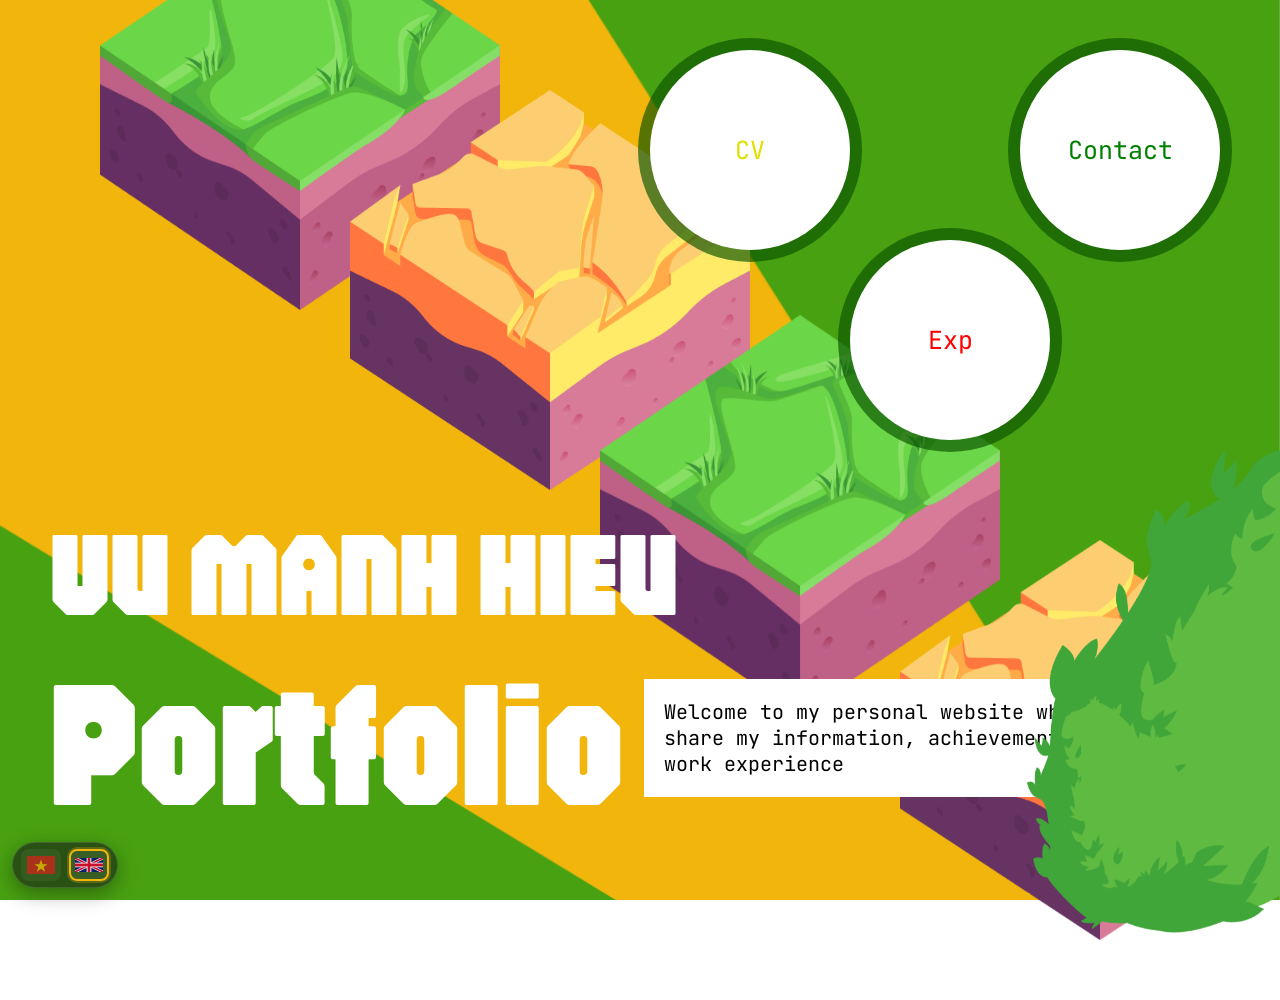
==== index.html @ 9cfd0cda "upweb lần 2" ====
<!DOCTYPE html>
<html lang="en" data-i18n-title="title.home">
    <head>
        <meta charset="UTF-8">
        <link rel="shortcut icon" href="../pics/logo@2x.png" type="image/x-icon">
        <meta name="viewport" content="width=device-width, initial-scale=1, viewport-fit=cover">
        <title>Home</title>
        <link href='https://fonts.googleapis.com/css?family=Jaro' rel='stylesheet'>
        <link href='https://fonts.googleapis.com/css?family=JetBrains Mono' rel='stylesheet'>
        <link rel="stylesheet" href="../css/index.css">
        <link rel="stylesheet" href="../css/i18n.css">
        <script src="../../headerLoader.js" defer></script>
        <script src="../pageAnimations.js" defer></script>
        <script src="../js/i18n.js" defer></script>
    </head>
    <body>
        <img id="bg" src="../pics/backgroundHome.png" alt="">
        <div class="menu" data-animate-from="right" data-include-header="./shared-header.html"></div>
        <div class="asset" data-animate-from="left">
            <img style="top:-10vh; margin-left: 100px;" src="../pics/greenGrass.png" alt="">
            <img style="top:10vh; left: -150px;" src="../pics/yellowLand.png" alt="">
            <img style="top:35vh; left: -300px;" src="../pics/greenGrass.png" alt="">
            <img style="top:60vh; left: -400px;" src="../pics/yellowLand.png" alt="">
        </div>
        <b class="home-name" style="position: absolute; top: 55vh;" data-animate-from="left" data-animate-delay="0.15s">VU MANH HIEU</b>
        <div class="tit" data-animate-from="right" data-animate-delay="0.25s">
            <b data-i18n="home.portfolio">Portfolio</b>
            <p data-i18n-html="home_tagline">Welcome to my personal website where I share my information, achievements and work experience</p>
        </div>
        <img class="bush" src="../pics/bush.png" style="position: absolute; bottom: -100px; right: -200px; width: 500px; height: 600px;" alt="">
       
    </body>
</html>
---- css/index.css ----
p {
    font-family: 'JetBrains Mono', monospace;
    color: white;
    font-size: 130px;
}

b {
    font-size: 180px;
    font-family: 'Jaro', serif;
    color: white;
}

.home-name {
    font-size: 120px;
}
.nav-home{
    display: none;
}
.nav-exp{
   top: 190px;
}
.nav-contact{
    right: 30px;
}

p,
b {
    left: 50px;
}

* {
    margin: 0;
    padding: 0;
    box-sizing: border-box;
}
body{
    overflow: hidden;
}
.menu {
    position: fixed;
    display: flex;
    top: 50px;
    right: 30px;
    z-index: 100;
}

a {
    font-family: 'JetBrains Mono', monospace;
    display: inline-flex;
    justify-content: center;
    align-items: center;
    width: 200px;
    height: 200px;
    border-radius: 50%;
    font-size: 25px;
    background-color: white;
    padding: 30px;
    position: relative;
    text-decoration: none;
    box-shadow: rgba(10, 85, 0, 0.666) 0px 0px 0px 12px;
    transition: all 0.3s ease;
    &:hover {
        box-shadow: rgba(10, 85, 0, 0.666) 0px 0px 0px 20px;
        transform: scale(1.1);
    }
}

#bg {
    position: fixed;
    top: 0;
    left: 0;
    width: 100%;
    height: 100%;
    object-fit: cover;
    z-index: -100;
}

.tit {
    position: absolute;
    top: 75vh;
    left: 50px;
    margin-top: -50px;
    display: flex;
    flex-direction: row;
    align-items: center;
}

.tit>p {
    font-size: 20px;
    width: fit-content;
    min-width: 900px;
    margin-left: 20px;
    background-color: white;
    color: black;
    padding: 20px 30vw 20px 20px;
}
.asset{
    display: flex;
}
.asset>img{
    position: relative;
    width: 400px;
    height: 400px;
    transition: all 0.5s ease;
    &:hover{
        transform: scale(1.2);
    }
}

/* ==== generic slide-in animation cho các element có data-animate-from ==== */

[data-animate-from] {
    opacity: 0;
}

.will-animate {
    transition: transform 0.8s cubic-bezier(0.22, 1, 0.36, 1), opacity 0.8s ease-out;
    transition-delay: var(--enter-delay, 0s);
}

.will-animate.from-left {
    transform: translateX(-60px);
}

.will-animate.from-right {
    transform: translateX(60px);
}

.will-animate.is-visible {
    opacity: 1;
    transform: translateX(0);
}

@media (max-width: 1100px) {
    body {
        overflow-x: hidden;
        overflow-y: auto;
        min-height: 100vh;
    }

    b {
        font-size: clamp(36px, 9vw, 100px);
    }

    .home-name {
        font-size: clamp(42px, 11vw, 100px);
        top: 38vh !important;
        left: 16px;
    }

    p {
        font-size: clamp(14px, 3.5vw, 48px);
    }

    .menu {
        top: max(12px, env(safe-area-inset-top));
        right: max(10px, env(safe-area-inset-right));
        flex-wrap: wrap;
        justify-content: flex-end;
        max-width: 100%;
        gap: 8px;
    }

    .menu a {
        width: min(120px, 28vw);
        height: min(120px, 28vw);
        font-size: clamp(14px, 3.2vw, 22px);
        padding: 12px;
        box-shadow: rgba(10, 85, 0, 0.666) 0px 0px 0px 6px;
    }

    .tit {
        position: relative;
        top: auto;
        left: 16px;
        right: 16px;
        margin-top: 8vh;
        flex-direction: column;
        align-items: flex-start;
        padding-bottom: 120px;
    }

    .tit > p {
        font-size: clamp(14px, 3.6vw, 18px);
        min-width: 0;
        width: 100%;
        max-width: 100%;
        margin-left: 0;
        margin-top: 12px;
        padding: 14px 16px;
    }

    .tit b {
        font-size: clamp(32px, 9vw, 72px);
    }

    .asset {
        display: none;
    }

    .nav-exp {
        top: auto;
    }

    .nav-contact {
        right: auto;
    }
}

@media (max-width: 480px) {
    body{
        overflow-y: hidden;
    }
    .home-name {
        top: 34vh !important;
    }

    .menu a {
        width: min(70px, 30vw);
        height: min(70px, 30vw);
        font-size: 13px;
    }
    .menu{
        position: relative;
        margin: 20px 0;
    }
    .tit{
        margin-top:10vh;
    }
    .home-name{
       top: 13vh !important; 
    }
   
    .bush{
        display: none;
    }
}
---- css/i18n.css ----
.lang-switcher {
    position: fixed;
    left: max(12px, env(safe-area-inset-right));
    bottom: max(12px, env(safe-area-inset-top));
    z-index: 1000;
    display: flex;
    flex-direction: row;
    align-items: center;
    gap: 8px;
    padding: 6px 8px;
    border-radius: 999px;
    background: rgba(15, 18, 22, 0.55);
    border: 1px solid rgba(255, 255, 255, 0.12);
    box-shadow: 0 6px 20px rgba(0, 0, 0, 0.35);
}

.lang-flag-btn {
    display: inline-flex;
    align-items: center;
    justify-content: center;
    width: 40px;
    height: 32px;
    padding: 0;
    border: 2px solid transparent;
    border-radius: 8px;
    background: rgba(255, 255, 255, 0.08);
    cursor: pointer;
    overflow: hidden;
    transition: border-color 0.2s ease, transform 0.2s ease, box-shadow 0.2s ease, opacity 0.2s ease;
}

.lang-flag-btn:hover {
    transform: scale(1.06);
    background: rgba(255, 255, 255, 0.14);
}

.lang-flag-btn:focus-visible {
    outline: 2px solid #f2b50b;
    outline-offset: 2px;
}

.lang-flag-btn.is-active {
    border-color: #f2b50b;
    box-shadow: 0 0 0 2px rgba(242, 181, 11, 0.25);
}

.lang-flag-btn:not(.is-active) {
    opacity: 0.72;
}

.lang-flag-svg {
    display: block;
    width: 28px;
    height: auto;
    max-height: 19px;
    pointer-events: none;
}

.lang-flag-btn--en .lang-flag-svg {
    max-height: 14px;
}

.lang-toggle {
    display: none;
    z-index: 100;
    position: static;
    min-width: 48px;
    height: 40px;
    padding: 0 12px;
    border: none;
    border-radius: 999px;
    font-family: "JetBrains Mono", monospace;
    font-size: 14px;
    font-weight: 700;
    letter-spacing: 0.06em;
    color: #0f1216;
    background: #f2b50b;
    cursor: pointer;
    transition: transform 0.2s ease, box-shadow 0.2s ease;
}

.lang-toggle:hover {
    transform: scale(1.05);
    box-shadow: 0 4px 14px rgba(0, 0, 0, 0.35);
}

.lang-toggle:focus-visible {
    outline: 3px solid #fff;
    outline-offset: 2px;
}

@media (max-width: 480px) {
    .lang-switcher {
        gap: 6px;
        padding: 5px 6px;
        flex-direction: column;
    }

    .lang-flag-btn {
        width: 36px;
        height: 28px;
    }

    .lang-flag-svg {
        width: 24px;
        max-height: 16px;
    }

    .lang-flag-btn--en .lang-flag-svg {
        max-height: 12px;
    }

    .lang-toggle {
        min-width: 44px;
        height: 36px;
        font-size: 13px;
        padding: 0 10px;
    }
}
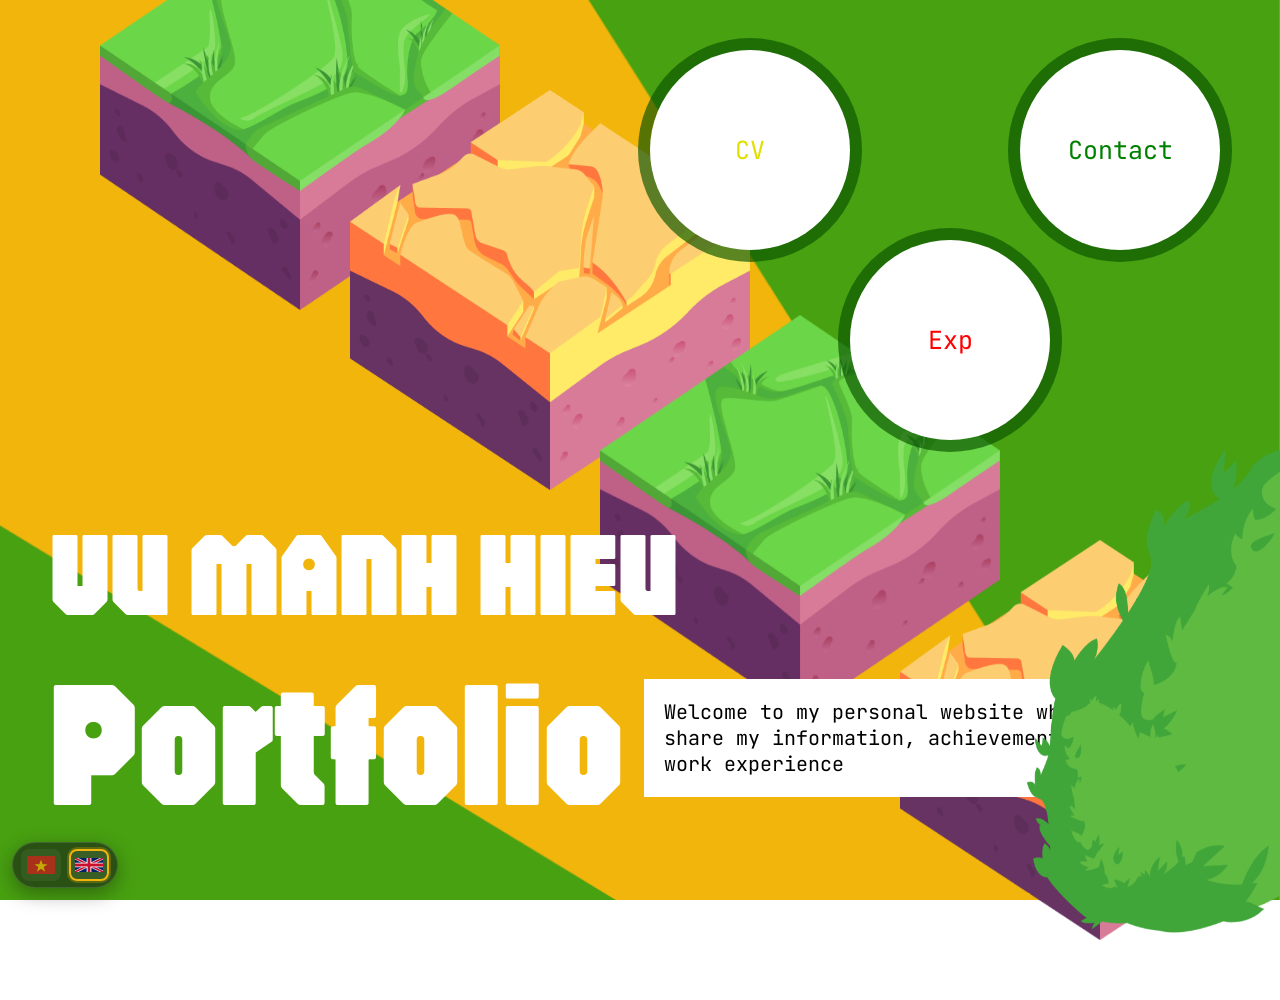
==== commit 8816cb20: "Fix file paths in index.html Updated file paths for images and scripts in index.html." ====
--- a/index.html
+++ b/index.html
@@ -2,32 +2,32 @@
 <html lang="en" data-i18n-title="title.home">
     <head>
         <meta charset="UTF-8">
-        <link rel="shortcut icon" href="../pics/logo@2x.png" type="image/x-icon">
+        <link rel="shortcut icon" href="pics/logo@2x.png" type="image/x-icon">
         <meta name="viewport" content="width=device-width, initial-scale=1, viewport-fit=cover">
         <title>Home</title>
         <link href='https://fonts.googleapis.com/css?family=Jaro' rel='stylesheet'>
         <link href='https://fonts.googleapis.com/css?family=JetBrains Mono' rel='stylesheet'>
-        <link rel="stylesheet" href="../css/index.css">
-        <link rel="stylesheet" href="../css/i18n.css">
-        <script src="../../headerLoader.js" defer></script>
-        <script src="../pageAnimations.js" defer></script>
-        <script src="../js/i18n.js" defer></script>
+        <link rel="stylesheet" href="css/index.css">
+        <link rel="stylesheet" href="css/i18n.css">
+        <script src="headerLoader.js" defer></script>
+        <script src="pageAnimations.js" defer></script>
+        <script src="js/i18n.js" defer></script>
     </head>
     <body>
-        <img id="bg" src="../pics/backgroundHome.png" alt="">
+        <img id="bg" src="pics/backgroundHome.png" alt="">
         <div class="menu" data-animate-from="right" data-include-header="./shared-header.html"></div>
         <div class="asset" data-animate-from="left">
-            <img style="top:-10vh; margin-left: 100px;" src="../pics/greenGrass.png" alt="">
-            <img style="top:10vh; left: -150px;" src="../pics/yellowLand.png" alt="">
-            <img style="top:35vh; left: -300px;" src="../pics/greenGrass.png" alt="">
-            <img style="top:60vh; left: -400px;" src="../pics/yellowLand.png" alt="">
+            <img style="top:-10vh; margin-left: 100px;" src="pics/greenGrass.png" alt="">
+            <img style="top:10vh; left: -150px;" src="pics/yellowLand.png" alt="">
+            <img style="top:35vh; left: -300px;" src="pics/greenGrass.png" alt="">
+            <img style="top:60vh; left: -400px;" src="pics/yellowLand.png" alt="">
         </div>
         <b class="home-name" style="position: absolute; top: 55vh;" data-animate-from="left" data-animate-delay="0.15s">VU MANH HIEU</b>
         <div class="tit" data-animate-from="right" data-animate-delay="0.25s">
             <b data-i18n="home.portfolio">Portfolio</b>
             <p data-i18n-html="home_tagline">Welcome to my personal website where I share my information, achievements and work experience</p>
         </div>
-        <img class="bush" src="../pics/bush.png" style="position: absolute; bottom: -100px; right: -200px; width: 500px; height: 600px;" alt="">
+        <img class="bush" src="pics/bush.png" style="position: absolute; bottom: -100px; right: -200px; width: 500px; height: 600px;" alt="">
        
     </body>
-</html>+</html>
